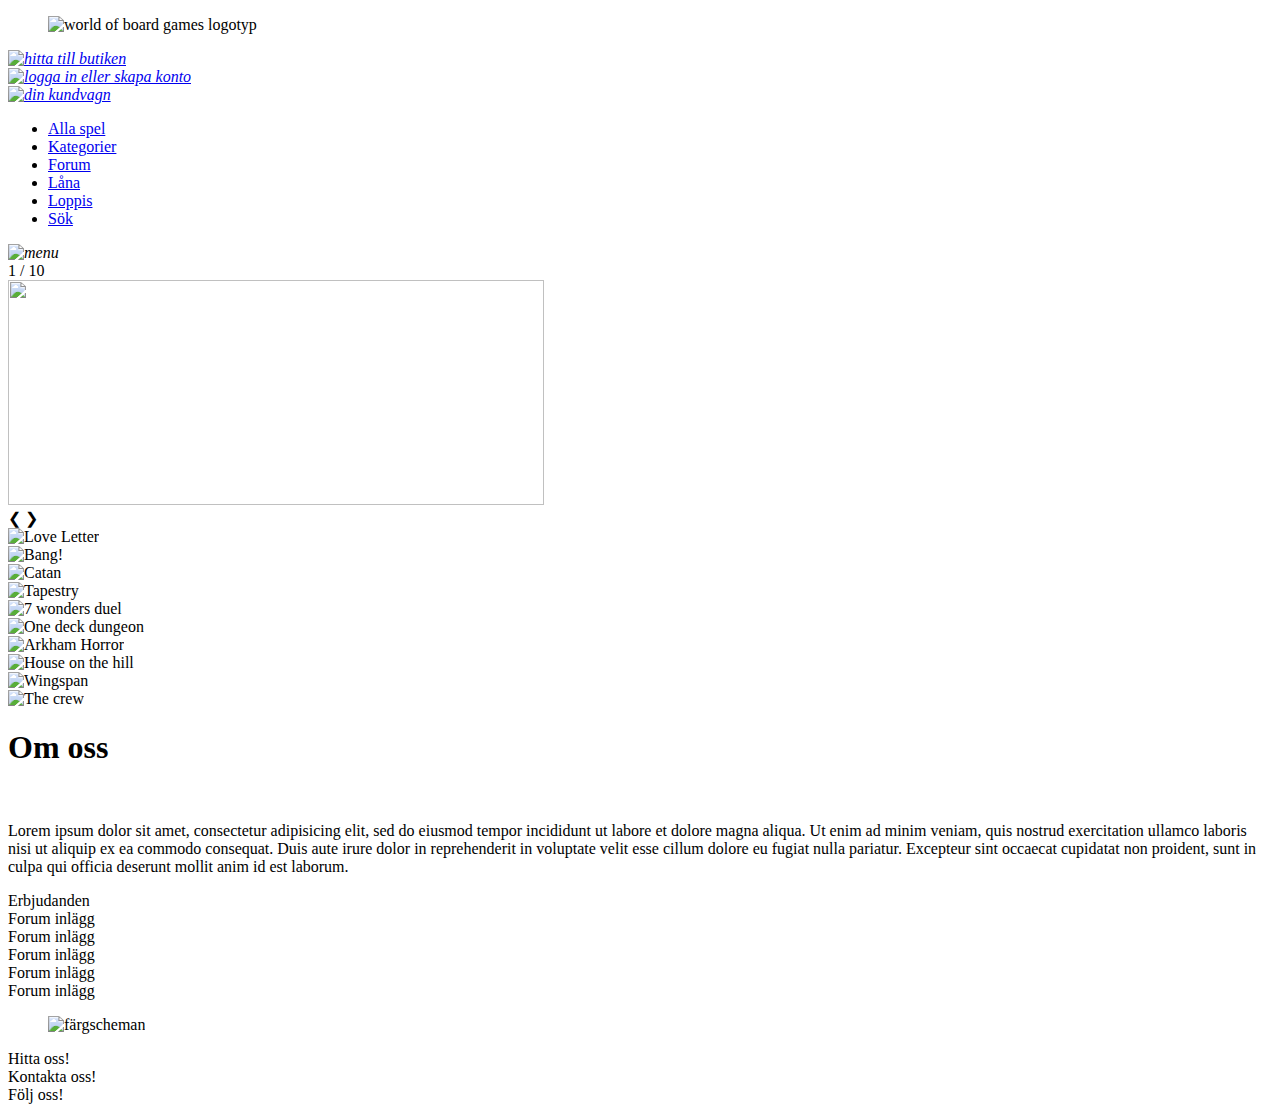
==== Index.html @ c76853a9 "att jag inte gjorde detta tidigare..." ====
<!DOCTYPE html>
<html>
    <head>
        <title>World of Board Games</title>
        <meta charset="UTF-8">
        <meta name="author" content="Tuva Falk">
        <meta name="viewport" content="width=device-width, initial-scale=1.0">
        <link rel="stylesheet" type="text/css" href="Global.css" />   
    </head>
    <body>

        <!--- CONTAINER -->
        <div class="container">

            <!-- HEADER -->
            <header class="header">
                <figure id="logo"><img src="src/logo.svg" alt="world of board games logotyp" style="max-width:90%;height:auto;"></figure>
                <div id="quick_link">
                    <div class="icon"><a href = "URL"><i id="map"><img src="src/map.svg" alt="hitta till butiken" style="width:32;height:auto;"></i></a></div>
                    <div class="icon"><a href = "URL"><i id="knight"><img src="src/logg-in.svg" alt="logga in eller skapa konto" style="width:32;height:auto;"></i></a></div>
                    <div class="icon"><a href = "URL"><i id="cart"><img src="src/cart.svg" alt="din kundvagn" style="width:32;height:auto;"></i></a></div>
                </div>    
            </header>

            <!-- NAVIGATION -->
            <nav class="menu">
                <ul>
                    <li><a href = "URL">Alla spel</a></li>
                    <li><a href = "Categories.html">Kategorier</a></li>
                    <li><a href = "URL">Forum</a></li>
                    <li><a href = "URL">Låna</a></li>
                    <li><a href = "URL">Loppis</a></li>
                    <li><a href = "URL">Sök</a></li>
                </ul>
                
                <div><i id="burger"><img src="src/menu.png" alt="menu" style="width:auto;height:auto;"></i></div>
            </nav>

            <!-- CONTENT -->
            <!-- TOPLIST -->
            <section class="toplist">
                <div class="top_games">
                    <div class="number_text">1 / 10</div>
                    <img src="src/loveletter.png" style="height:225px; width:536.25px">
                </div>
                <div class="top_games">
                    <div class="number_text">2 / 10</div>
                    <img src="src/bang.png" style="height:225px; width:536.25px">
                </div>
                <div class="top_games">
                    <div class="number_text">3 / 10</div>
                    <img src="src/catan.png" style="height:225px; width:536.25px">
                </div>
                <div class="top_games">
                    <div class="number_text">4 / 10</div>
                    <img src="src/tapestry.png" style="height:225px; width:536.25px">
                </div>
                <div class="top_games">
                  <div class="number_text">5 / 10</div>
                  <img src="src/7wondersduel.png" style="height:225px; width:536.25px">
                </div>
                <div class="top_games">
                    <div class="number_text">6 / 10</div>
                    <img src="src/onedeckdungeon.png" style="height:225px; width:536.25px">
                </div>
                <div class="top_games">
                    <div class="number_text">7 / 10</div>
                    <img src="src/arkhamhorror.png" style="height:225px; width:536.25px">
                </div>
                <div class="top_games">
                    <div class="number_text">8 / 10</div>
                    <img src="src/houseonthehill.png" style="height:225px; width:536.25px">
                </div>
                <div class="top_games">
                  <div class="number_text">9 / 10</div>
                  <img src="src/wingspan.png" style="height:225px; width:536.25px">
                </div>
                <div class="top_games">
                    <div class="number_text">10 / 10</div>
                    <img src="src/thecrew.png" style="height:225px; width:536.25px">
                </div>

                <a class="prev" onclick="plusSlides(-1)">&#10094;</a>
                <a class="next" onclick="plusSlides(1)">&#10095;</a>

                <!-- thumbnails -->
                <div class="row">
                    <div class="column">
                      <img class="demo cursor" src="src/thumbnail_loveletter.png" style="width:auto" onclick="currentSlide(1)" alt="Love Letter">
                    </div>
                    <div class="column">
                      <img class="demo cursor" src="src/thumbnail_bang.png" style="width:auto" onclick="currentSlide(2)" alt="Bang!">
                    </div>
                    <div class="column">
                      <img class="demo cursor" src="src/thumbnail_catan.png" style="width:auto" onclick="currentSlide(3)" alt="Catan">
                    </div>
                    <div class="column">
                      <img class="demo cursor" src="src/thumbnail_tapestry.png" style="width:auto" onclick="currentSlide(4)" alt="Tapestry">
                    </div>
                    <div class="column">
                      <img class="demo cursor" src="src/thumbnail_7wondersduel.png" style="width:auto" onclick="currentSlide(5)" alt="7 wonders duel">
                    </div>
                    <div class="column">
                      <img class="demo cursor" src="src/thumbnail_onedeckdungeon.png" style="width:auto" onclick="currentSlide(6)" alt="One deck dungeon">
                    </div>
                    <div class="column">
                      <img class="demo cursor" src="src/thumbnail_arkhamhorror.png" style="width:auto" onclick="currentSlide(7)" alt="Arkham Horror">
                    </div>
                    <div class="column">
                      <img class="demo cursor" src="src/thumbnail_houseonthehill.png" style="width:auto" onclick="currentSlide(8)" alt="House on the hill">
                    </div>
                    <div class="column">
                      <img class="demo cursor" src="src/thumbnail_wingspan.png" style="width:auto" onclick="currentSlide(9)" alt="Wingspan">
                    </div>
                    <div class="column">
                      <img class="demo cursor" src="src/thumbnail_thecrew.png" style="width:auto" onclick="currentSlide(10)" alt="The crew">
                    </div>
                </div>

                <script>
                    let slideIndex = 1;
                    showSlides(slideIndex);
                    
                    // Next/previous controlls
                    function plusSlides(n) {
                      showSlides(slideIndex += n);
                    }
                    
                    function currentSlide(n) {
                      showSlides(slideIndex = n);
                    }
                    
                    function showSlides(n) {
                      let i;
                      let slides = document.getElementsByClassName("top_games");
                      let dots = document.getElementsByClassName("demo");
                      let captionText = document.getElementById("caption");
                      if (n > slides.length) {slideIndex = 1}    
                      if (n < 1) {slideIndex = slides.length}
                      for (i = 0; i < slides.length; i++) {
                        slides[i].style.display = "none";  
                      }
                      for (i = 0; i < dots.length; i++) {
                        dots[i].className = dots[i].className.replace(" active", "");
                      }
                      slides[slideIndex-1].style.display = "block";  
                      dots[slideIndex-1].className += " active";
                      captionText.innerHTML = dots[slideIndex-1].alt;
                    }
                </script>

            </section>

            <section class="about">
                <h1>Om oss</h1> 
                <br>
                <p>Lorem ipsum dolor sit amet, consectetur adipisicing elit, sed do eiusmod tempor incididunt ut labore et dolore magna aliqua. Ut enim ad minim veniam, quis nostrud exercitation ullamco laboris nisi ut aliquip ex ea commodo consequat. Duis aute irure dolor in reprehenderit in voluptate velit esse cillum dolore eu fugiat nulla pariatur. Excepteur sint occaecat cupidatat non proident, sunt in culpa qui officia deserunt mollit anim id est laborum. </p>
            </section>

            <aside class="sale">Erbjudanden</aside>

            <section class="chat">Forum inlägg<br>Forum inlägg<br>Forum inlägg<br>Forum inlägg<br>Forum inlägg<br></section>

            <figure class="extra"><img src="src/color.png" alt="färgscheman" style="max-width:100%;height:auto;"></figure>

            <!-- FOOTER -->
            <footer class="footer">

                <div id="adress">Hitta oss!</div>
                <div id="contact">Kontakta oss!</div>
                <div class="links">Följ oss!</div>

            </footer>
            
        <!-- END CONTAINER -->
        </div>
    </body>
</html>
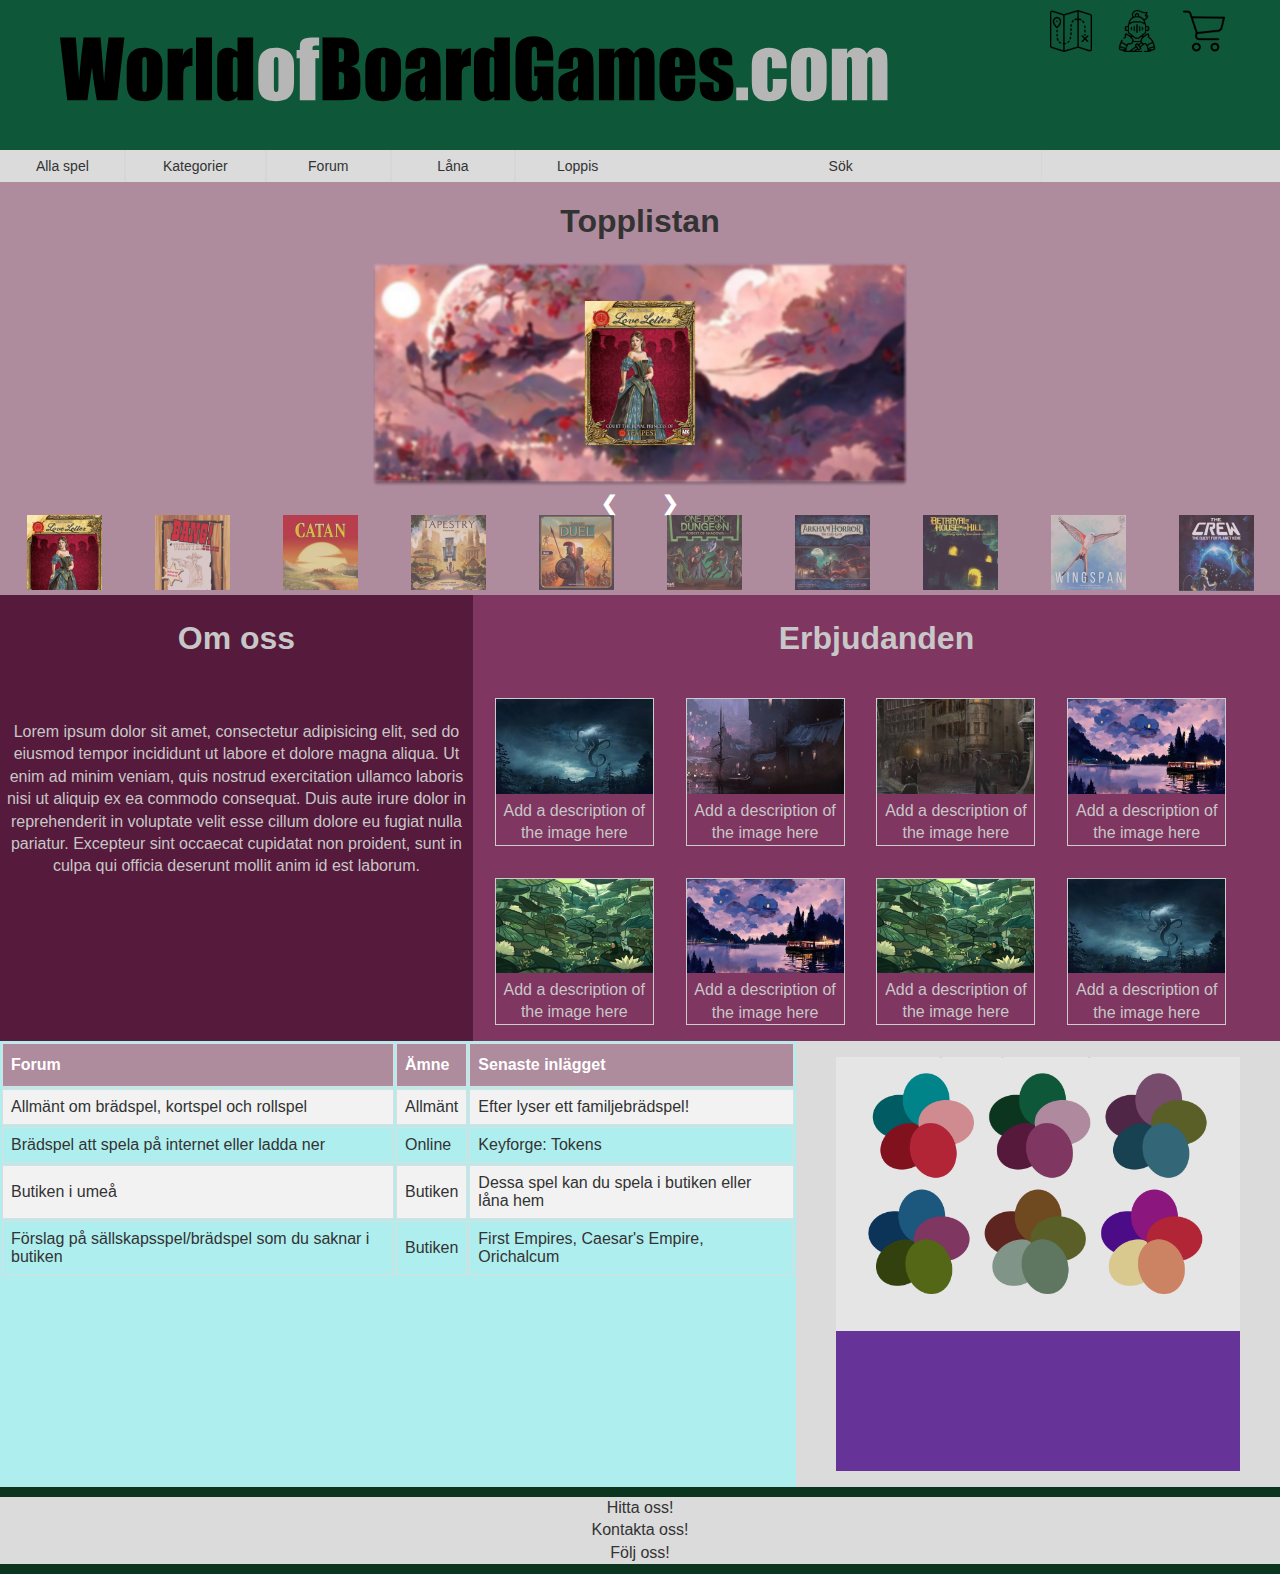
==== commit 5f732585: "updated" ====
--- a/Index.html
+++ b/Index.html
@@ -7,6 +7,7 @@
         <meta name="viewport" content="width=device-width, initial-scale=1.0">
         <link rel="stylesheet" type="text/css" href="Global.css" />   
     </head>
+   
     <body>
 
         <!--- CONTAINER -->
@@ -14,70 +15,74 @@
 
             <!-- HEADER -->
             <header class="header">
-                <figure id="logo"><img src="src/logo.svg" alt="world of board games logotyp" style="max-width:90%;height:auto;"></figure>
-                <div id="quick_link">
-                    <div class="icon"><a href = "URL"><i id="map"><img src="src/map.svg" alt="hitta till butiken" style="width:32;height:auto;"></i></a></div>
-                    <div class="icon"><a href = "URL"><i id="knight"><img src="src/logg-in.svg" alt="logga in eller skapa konto" style="width:32;height:auto;"></i></a></div>
-                    <div class="icon"><a href = "URL"><i id="cart"><img src="src/cart.svg" alt="din kundvagn" style="width:32;height:auto;"></i></a></div>
-                </div>    
+              <figure id="logo"><a href = "Index.html"></i><img src="src/logo.svg" alt="world of board games logotyp" style="max-width:90%;height:auto;"></a></figure>
+              <div id="quick_link">
+                  <div class="icon"><a href = "URL"><i id="map"><img src="src/map.svg" alt="hitta till butiken"></i></a></div>
+                  <div class="icon"><a href = "URL"><i id="knight"><img src="src/logg-in.svg" alt="logga in eller skapa konto"></i></a></div>
+                  <div class="icon"><a href = "URL"><i id="cart"><img src="src/cart.svg" alt="din kundvagn"></i></a></div>
+              </div>
             </header>
 
             <!-- NAVIGATION -->
             <nav class="menu">
                 <ul>
-                    <li><a href = "URL">Alla spel</a></li>
+                    <li><a href = "Procucts.html">Alla spel</a></li>
                     <li><a href = "Categories.html">Kategorier</a></li>
                     <li><a href = "URL">Forum</a></li>
                     <li><a href = "URL">Låna</a></li>
                     <li><a href = "URL">Loppis</a></li>
-                    <li><a href = "URL">Sök</a></li>
                 </ul>
-                
-                <div><i id="burger"><img src="src/menu.png" alt="menu" style="width:auto;height:auto;"></i></div>
+                <ul>
+                    <li id="search"><a href = "URL">Sök</a></li>
+                </ul>
+
+                <div><i id="burger"><img src="src/menu.png" alt="menu"></i></div>
             </nav>
 
             <!-- CONTENT -->
             <!-- TOPLIST -->
             <section class="toplist">
+              <h1>Topplistan</h1>
+
                 <div class="top_games">
                     <div class="number_text">1 / 10</div>
-                    <img src="src/loveletter.png" style="height:225px; width:536.25px">
+                    <img class="displayed_top_games" src="src/loveletter.png">
                 </div>
                 <div class="top_games">
                     <div class="number_text">2 / 10</div>
-                    <img src="src/bang.png" style="height:225px; width:536.25px">
+                    <img class="displayed_top_games" src="src/bang.png">
                 </div>
                 <div class="top_games">
                     <div class="number_text">3 / 10</div>
-                    <img src="src/catan.png" style="height:225px; width:536.25px">
+                    <img class="displayed_top_games" src="src/catan.png">
                 </div>
                 <div class="top_games">
                     <div class="number_text">4 / 10</div>
-                    <img src="src/tapestry.png" style="height:225px; width:536.25px">
+                    <img class="displayed_top_games" src="src/tapestry.png">
                 </div>
                 <div class="top_games">
                   <div class="number_text">5 / 10</div>
-                  <img src="src/7wondersduel.png" style="height:225px; width:536.25px">
+                  <img class="displayed_top_games" src="src/7wondersduel.png">
                 </div>
                 <div class="top_games">
                     <div class="number_text">6 / 10</div>
-                    <img src="src/onedeckdungeon.png" style="height:225px; width:536.25px">
+                    <img class="displayed_top_games" src="src/onedeckdungeon.png">
                 </div>
                 <div class="top_games">
                     <div class="number_text">7 / 10</div>
-                    <img src="src/arkhamhorror.png" style="height:225px; width:536.25px">
+                    <img class="displayed_top_games" src="src/arkhamhorror.png">
                 </div>
                 <div class="top_games">
                     <div class="number_text">8 / 10</div>
-                    <img src="src/houseonthehill.png" style="height:225px; width:536.25px">
+                    <img class="displayed_top_games" src="src/houseonthehill.png">
                 </div>
                 <div class="top_games">
                   <div class="number_text">9 / 10</div>
-                  <img src="src/wingspan.png" style="height:225px; width:536.25px">
+                  <img class="displayed_top_games" src="src/wingspan.png">
                 </div>
                 <div class="top_games">
                     <div class="number_text">10 / 10</div>
-                    <img src="src/thecrew.png" style="height:225px; width:536.25px">
+                    <img class="displayed_top_games" src="src/thecrew.png">
                 </div>
 
                 <a class="prev" onclick="plusSlides(-1)">&#10094;</a>
@@ -86,34 +91,34 @@
                 <!-- thumbnails -->
                 <div class="row">
                     <div class="column">
-                      <img class="demo cursor" src="src/thumbnail_loveletter.png" style="width:auto" onclick="currentSlide(1)" alt="Love Letter">
-                    </div>
-                    <div class="column">
-                      <img class="demo cursor" src="src/thumbnail_bang.png" style="width:auto" onclick="currentSlide(2)" alt="Bang!">
-                    </div>
-                    <div class="column">
-                      <img class="demo cursor" src="src/thumbnail_catan.png" style="width:auto" onclick="currentSlide(3)" alt="Catan">
-                    </div>
-                    <div class="column">
-                      <img class="demo cursor" src="src/thumbnail_tapestry.png" style="width:auto" onclick="currentSlide(4)" alt="Tapestry">
-                    </div>
-                    <div class="column">
-                      <img class="demo cursor" src="src/thumbnail_7wondersduel.png" style="width:auto" onclick="currentSlide(5)" alt="7 wonders duel">
-                    </div>
-                    <div class="column">
-                      <img class="demo cursor" src="src/thumbnail_onedeckdungeon.png" style="width:auto" onclick="currentSlide(6)" alt="One deck dungeon">
-                    </div>
-                    <div class="column">
-                      <img class="demo cursor" src="src/thumbnail_arkhamhorror.png" style="width:auto" onclick="currentSlide(7)" alt="Arkham Horror">
-                    </div>
-                    <div class="column">
-                      <img class="demo cursor" src="src/thumbnail_houseonthehill.png" style="width:auto" onclick="currentSlide(8)" alt="House on the hill">
-                    </div>
-                    <div class="column">
-                      <img class="demo cursor" src="src/thumbnail_wingspan.png" style="width:auto" onclick="currentSlide(9)" alt="Wingspan">
-                    </div>
-                    <div class="column">
-                      <img class="demo cursor" src="src/thumbnail_thecrew.png" style="width:auto" onclick="currentSlide(10)" alt="The crew">
+                      <img class="demo" src="src/thumbnail_loveletter.png" onclick="currentSlide(1)" alt="Love Letter">
+                    </div>
+                    <div class="column">
+                      <img class="demo" src="src/thumbnail_bang.png" onclick="currentSlide(2)" alt="Bang!">
+                    </div>
+                    <div class="column">
+                      <img class="demo" src="src/thumbnail_catan.png" onclick="currentSlide(3)" alt="Catan">
+                    </div>
+                    <div class="column">
+                      <img class="demo" src="src/thumbnail_tapestry.png" onclick="currentSlide(4)" alt="Tapestry">
+                    </div>
+                    <div class="column">
+                      <img class="demo" src="src/thumbnail_7wondersduel.png" onclick="currentSlide(5)" alt="7 wonders duel">
+                    </div>
+                    <div class="column">
+                      <img class="demo" src="src/thumbnail_onedeckdungeon.png" onclick="currentSlide(6)" alt="One deck dungeon">
+                    </div>
+                    <div class="column">
+                      <img class="demo" src="src/thumbnail_arkhamhorror.png" onclick="currentSlide(7)" alt="Arkham Horror">
+                    </div>
+                    <div class="column">
+                      <img class="demo" src="src/thumbnail_houseonthehill.png" onclick="currentSlide(8)" alt="House on the hill">
+                    </div>
+                    <div class="column">
+                      <img class="demo" src="src/thumbnail_wingspan.png" onclick="currentSlide(9)" alt="Wingspan">
+                    </div>
+                    <div class="column">
+                      <img class="demo" src="src/thumbnail_thecrew.png" onclick="currentSlide(10)" alt="The crew">
                     </div>
                 </div>
 
@@ -157,11 +162,97 @@
                 <p>Lorem ipsum dolor sit amet, consectetur adipisicing elit, sed do eiusmod tempor incididunt ut labore et dolore magna aliqua. Ut enim ad minim veniam, quis nostrud exercitation ullamco laboris nisi ut aliquip ex ea commodo consequat. Duis aute irure dolor in reprehenderit in voluptate velit esse cillum dolore eu fugiat nulla pariatur. Excepteur sint occaecat cupidatat non proident, sunt in culpa qui officia deserunt mollit anim id est laborum. </p>
             </section>
 
-            <aside class="sale">Erbjudanden</aside>
-
-            <section class="chat">Forum inlägg<br>Forum inlägg<br>Forum inlägg<br>Forum inlägg<br>Forum inlägg<br></section>
-
-            <figure class="extra"><img src="src/color.png" alt="färgscheman" style="max-width:100%;height:auto;"></figure>
+            <aside class="sale">
+              <h1>Erbjudanden</h1>
+              <div class="responsive">
+                <div class="gallery">
+                    <a target="_blank" href="src/kat4.png"><img src="src/kat1.png" alt="kategori"></a>
+                    <div class="desc">Add a description of the image here</div>
+                </div>
+              </div>
+    
+              <div class="responsive">
+                <div class="gallery">
+                    <a target="_blank" href="src/kat5.png"><img src="src/kat2.png" alt="kategori"></a>
+                    <div class="desc">Add a description of the image here</div>
+                </div>
+              </div>
+    
+              <div class="responsive">
+                <div class="gallery">
+                    <a target="_blank" href="src/kat1.png"><img src="src/kat3.png" alt="kategori"></a>
+                    <div class="desc">Add a description of the image here</div>
+                </div>
+              </div>
+    
+              <div class="responsive">
+                <div class="gallery">
+                    <a target="_blank" href="src/kat2.png"><img src="src/kat4.png" alt="kategori"></a>
+                    <div class="desc">Add a description of the image here</div>
+                </div>
+              </div>
+    
+              <div class="responsive">
+                <div class="gallery">
+                    <a target="_blank" href="src/kat3.png"><img src="src/kat5.png" alt="kategori"></a>
+                    <div class="desc">Add a description of the image here</div>
+                </div>
+              </div>
+    
+              <div class="responsive">
+                <div class="gallery">
+                    <a target="_blank" href="src/kat3.png"><img src="src/kat4.png" alt="kategori"></a>
+                    <div class="desc">Add a description of the image here</div>
+                </div>
+              </div>
+    
+              <div class="responsive">
+                <div class="gallery">
+                    <a target="_blank" href="src/kat4.png"><img src="src/kat5.png" alt="kategori"></a>
+                    <div class="desc">Add a description of the image here</div>
+                </div>
+              </div>
+    
+              <div class="responsive">
+                <div class="gallery">
+                    <a target="_blank" href="src/kat5.png"><img src="src/kat1.png" alt="kategori"></a>
+                    <div class="desc">Add a description of the image here</div>
+                </div>
+              </div>
+    
+              <div class="clearfix"></div>
+            </aside>
+
+            <section class="chat">
+              <table>
+                <tr>
+                  <th>Forum</th>
+                  <th>Ämne</th>
+                  <th>Senaste inlägget</th>
+                </tr>
+                <tr>
+                  <td>Allmänt om brädspel, kortspel och rollspel</td>
+                  <td>Allmänt</td>
+                  <td>Efter lyser ett familjebrädspel!</td>
+                </tr>
+                <tr>
+                  <td>Brädspel att spela på internet eller ladda ner</td>
+                  <td>Online</td>
+                  <td>Keyforge: Tokens</td>
+                </tr>
+                <tr>
+                  <td>Butiken i umeå</td>
+                  <td>Butiken</td>
+                  <td>Dessa spel kan du spela i butiken eller låna hem</td>
+                </tr>
+                <tr>
+                  <td>Förslag på sällskapsspel/brädspel som du saknar i butiken</td>
+                  <td>Butiken</td>
+                  <td>First Empires, Caesar's Empire, Orichalcum</td>
+                </tr>
+              </table>
+            </section>
+            <figure class="extra"><img src="src/color.png" alt="färgscheman"></figure>
 
             <!-- FOOTER -->
             <footer class="footer">
--- a/Global.css
+++ b/Global.css
@@ -0,0 +1,352 @@
+* { box-sizing: border-box; }
+html { font-family: Verdana, Geneva, Tahoma, sans-serif; color: #333; }
+body {
+    margin: 0;
+}
+/* The grid container */
+.container{
+    display: grid;
+    grid-template-columns: 75px 75px 2fr 2fr 4fr 3fr 1fr 1fr 1fr;
+    grid-template-rows: 75px 75px auto auto auto 75px auto 1fr 1fr auto auto;
+    background:#dbdbdb; 
+}
+
+/* MOBILE RESPONSIVITY */
+@media screen and (max-width: 350px) {
+    .header, .menu, .about, .sale, .chat, .extra {
+      grid-column: 1 / 10; /* The width is 100%, when the viewport is 600px or smaller */
+      grid-row: auto;
+    }
+    .toplist {
+        grid-column: 1 / 10;
+        grid-row: 4 / 7;
+    }
+    .column {
+        display: none;
+    }
+    .menu ul {
+        display: none;
+    }
+    .icon {
+        grid-column: 1 / 10;
+        grid-row: auto;
+        display: table;
+        position: right;
+        width:32;
+        height:auto;
+    }
+    .responsive {
+        width: 100%;
+    }
+    .display {
+        grid-column: auto;
+    }
+}
+
+/* TABLET RESPONSIVITY */
+@media screen and (max-width: 905px) {
+    .sale, .extra {
+      grid-column: 1 / 10; /* The width is 100%, when the viewport is 800px or smaller */
+    }
+    .sale {
+        grid-row: 7 / 8;
+    }
+    .extra {
+        grid-row: 10 / 11;
+    }
+    .toplist {
+        grid-column: 3 / 10;
+        grid-row: 3 / 7;
+    }
+    .about {
+        grid-column: 1 / 10;
+        grid-row: auto;
+    }
+    .chat {
+        grid-column: 1 / 10;
+        grid-row: auto;
+    }
+    .column {
+        display: none;
+    }
+    .menu {
+        grid-column: 1 / 3;
+        grid-row: 3 / 7;
+        margin: 0;
+        padding: 0;
+    }
+    .menu ul {
+        display: none;
+    }
+    .icon {
+        display: none;
+    }
+    .responsive {
+        width: 49.99999%;
+        margin: 6px 0;
+    }
+    .display {
+        grid-column: 8 / 11;
+    }
+    .menu_categories {
+        display: none;
+    }
+    #burger {
+        grid-column: 1 / 2;
+        display: block;
+        width: 30px;
+        height: 30px;
+    }
+}
+
+/* MUTUAL ACROSS ALL PAGES*/
+/* HEADER */
+    header {
+        background-color: #0E5839;
+        display: flex;
+        grid-column: 1 / 10;
+        grid-row: 1 / 3;
+        color: #333;
+    }
+    #logo { 
+        padding: 20px; 
+        width: 75%; 
+        float: left;
+    }
+    #quick_link { padding: 0px; float: right;}
+    .icon { display: inline-flex; padding: 10px; }
+    .icon:hover { background-color: rgba(126, 126, 126, 0.3); }
+  
+/* MENU */
+    .menu, .menu_categories {
+        grid-column: 1 / 10;
+        grid-row: 3 / 4;
+        display: flex;
+        align-items: center;
+        width: 100%;
+        background-color: moccasin;
+    }
+    #burger { display: none; }
+    .menu ul, .menu_categories ul {
+        list-style-type: none;
+        margin: 0;
+        padding: 0;
+        overflow: hidden;
+        background-color: #dbdbdb;
+        display: table-row;
+        width: 100%;
+    }
+    .menu ul li, .menu_categories ul li {
+        display: inline-block;
+        padding: 8px;
+        color: #333;
+        box-shadow: 0 0px 1px rgba(0,0,0,0.12);
+        display: table-cell;
+        width:10%
+    }
+    .menu ul li a, .menu_categories ul li a {
+        display: block;
+        color: #333;
+        text-align: center;
+        text-decoration: none;
+        font-size: 14px;
+    }
+    .menu ul :hover, .menu_categories ul :hover { background-color: #c7c7c7; }
+    .active { background-color: #c7c7c7; }
+    #search { margin-right: auto; }
+
+/* FOOTER */
+    .footer {
+        grid-column: 1 / 10;
+        grid-row: 11 / 12;
+        border-top: 10px solid #0C351F; border-bottom: 10px solid #0C351F;
+        background: #dbdbdb;
+        text-align: center;
+        font-size: 1em;
+        color: #333;
+        line-height: 1.4;
+    }
+/* COMMON FEATURES */
+
+/* GALLERY DISPLAY */
+/* fit 4 blocks accross page */
+.gallery {
+    float: left;
+    width: 20%;
+    margin: 2%;
+    border: 1px solid #ccc;
+}
+.gallery:hover { border: 1px solid #777; }  
+.gallery img {
+    width: 100%;
+    height: auto;
+}
+.desc { text-align: center; }
+.responsive {
+    padding: 0 6px;
+    float: center;
+    width: 100%;
+}
+/* span across entire parent div */
+.display, .product_display {
+    clear: both;
+    grid-column: 1 / 10;
+    float: center;
+}  
+.clearfix:after {
+    content: "";
+    display: table;
+    clear: both;
+}
+
+/* INDEX */
+
+/* TOPLIST CARROUSELL */
+.toplist {
+    grid-column: 1 / 10;
+    grid-row: 4 / 7;
+    background-color: #AF8B9E;
+    text-align: center;
+}
+/* Hide the images by default */
+.top_games { display: none; } 
+.displayed_top_games {
+    height:225px; 
+    width:536.25px;
+}
+/* Next & previous buttons */
+.prev, .next {
+    cursor: pointer;
+    padding: 20px;
+    color: white;
+    font-weight: bold;
+    font-size: 20px;
+    border-radius: 0 3px 3px 0;
+    user-select: none;
+    -webkit-user-select: none;
+}
+.next {
+    border-radius: 3px 0 0 3px;
+}
+.prev:hover, .next:hover {
+    background-color: rgba(0, 0, 0, 0.6);
+} 
+.number_text {
+    display: none;
+    color: #f2f2f2;
+    font-size: 12px;
+    padding: 8px 12px;
+}
+/* Fading animation */
+.fade {
+    animation-name: fade;
+    animation-duration: 1.5s;
+}
+.row:after {
+    grid-row: 6 / 7;
+    grid-column: inherit;
+    content: "";
+    display: table;
+    clear: both;
+} 
+/* ten columns side by side */
+.column {
+    float: left;
+    width: 10%;
+}
+/* Add a transparency effect for thumnbail images */
+.demo {
+    opacity: 0.6;
+    width:auto;
+}
+.active, .demo:hover { opacity: 1; }
+@keyframes fade {
+    from {opacity: .4}
+    to {opacity: 1}
+}
+
+/* ABOUT SECTION */
+.about {
+    grid-column: 1 / 5;
+    grid-row: 7 / 9;
+    background: #561A3C;
+    text-align: center;
+    font-size: 1em;
+    color: #c7c7c7;
+    line-height: 1.4;
+}
+
+/* SALE OR SELECTED PRODUCTS */
+.sale {
+    grid-column: 5 / 10;
+    grid-row: 7 / 9;
+    background-color: #7F3661;
+    text-align: center;
+    font-size: 1em;
+    color: #c7c7c7;
+    line-height: 1.4;
+}
+
+/* RECENT CHATS */
+.chat {
+    background-color: paleturquoise;
+    grid-column: 1 / 6;
+    grid-row: 9 / 11;
+}
+.chat td, .chat th {
+    border: 1px solid #ddd;
+    padding: 8px;
+}
+.chat tr:nth-child(even) { background-color: #f2f2f2; }
+.chat tr:hover {background-color: #ddd;}
+.chat th {
+  padding-top: 12px;
+  padding-bottom: 12px;
+  text-align: left;
+  background-color: #AF8B9E;
+  color: white;
+}
+/* IMAGE OR VIDEO */
+.extra {
+    grid-column: 6 / 10;
+    grid-row: 9 / 11;
+    text-align: center;
+    font-size: 1em;
+    color: #333;
+    line-height: 1.4;
+    background-color: rebeccapurple;
+}
+.extra img {
+    max-width:100%;
+    height:auto;
+}
+
+/* PRODUCTS */
+.category_info {
+    background-color: paleturquoise;
+    grid-column: 1 / 6;
+    grid-row: 4 / 7;
+}
+h2, .category_info p {
+    float: left;
+    color: #333;
+    font-size: 2em;
+    padding: 5px;
+    margin: 5px;
+}
+.category_info p {
+    font-size: 1em;
+}
+.aside_products {
+    grid-column: 6 / 10;
+    grid-row: 4 / 7;
+    text-align: center;
+    font-size: 1em;
+    color: #333;
+    line-height: 1.4;
+    background-color: rebeccapurple;
+}
+.aside_products img {
+    max-width:100%;
+    height:auto;
+}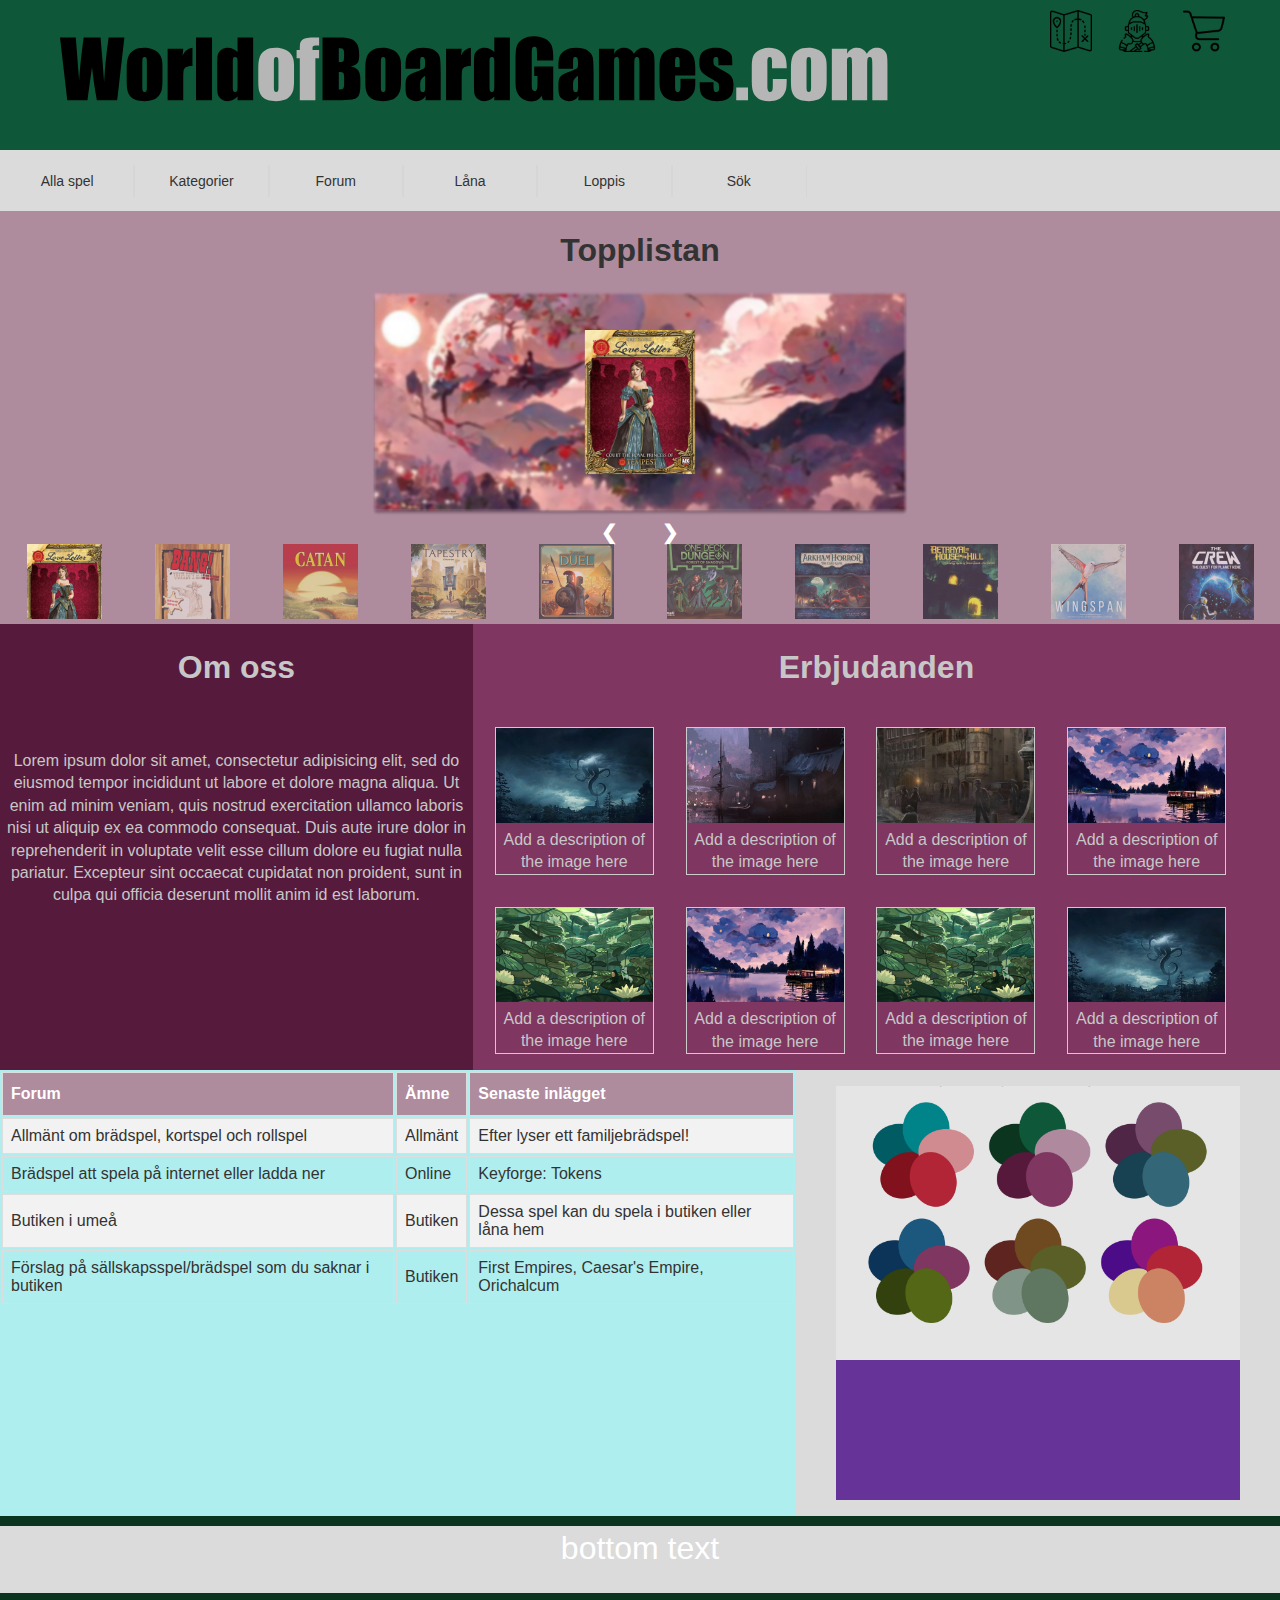
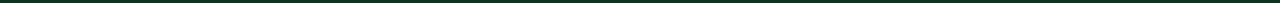
==== commit 1b10841c: "Menu fixed" ====
--- a/Index.html
+++ b/Index.html
@@ -26,17 +26,27 @@
             <!-- NAVIGATION -->
             <nav class="menu">
                 <ul>
-                    <li><a href = "Procucts.html">Alla spel</a></li>
-                    <li><a href = "Categories.html">Kategorier</a></li>
-                    <li><a href = "URL">Forum</a></li>
-                    <li><a href = "URL">Låna</a></li>
-                    <li><a href = "URL">Loppis</a></li>
+                  <li><a href = "Products.html">Alla spel</a></li>
+                  <li><a href = "Categories.html">Kategorier</a></li>
+                  <li><a href = "URL">Forum</a></li>
+                  <li><a href = "URL">Låna</a></li>
+                  <li><a href = "URL">Loppis</a></li>
+                  <li id="search"><a href = "URL">Sök</a></li>
                 </ul>
-                <ul>
-                    <li id="search"><a href = "URL">Sök</a></li>
-                </ul>
-
-                <div><i id="burger"><img src="src/menu.png" alt="menu"></i></div>
+            </nav>
+
+            <nav class="menu_responsive">
+              <ul>
+                <li><a href = "URL">Sök</a></li>
+                <li><a href = "Products.html">Alla spel</a></li>
+                <li><a href = "Categories.html">Kategorier</a></li>
+                <li><a href = "URL">Forum</a></li>
+                <li><a href = "URL">Låna</a></li>
+                <li><a href = "URL">Loppis</a></li>
+                <li><a href = "URL"><i id="map"><img src="src/map.svg" alt="hitta till butiken"></i></a></li>
+                <li><a href = "URL"><i id="knight"><img src="src/logg-in.svg" alt="logga in eller skapa konto"></i></a></li>
+                <li><a href = "URL"><i id="cart"><img src="src/cart.svg" alt="din kundvagn"></i></a></li>
+              </ul>
             </nav>
 
             <!-- CONTENT -->
@@ -256,12 +266,10 @@
 
             <!-- FOOTER -->
             <footer class="footer">
-
-                <div id="adress">Hitta oss!</div>
-                <div id="contact">Kontakta oss!</div>
-                <div class="links">Följ oss!</div>
-
+              <div class="footer_info">bottom text</div>
+              <br>
             </footer>
+  
             
         <!-- END CONTAINER -->
         </div>
--- a/Global.css
+++ b/Global.css
@@ -11,94 +11,6 @@
     background:#dbdbdb; 
 }
 
-/* MOBILE RESPONSIVITY */
-@media screen and (max-width: 350px) {
-    .header, .menu, .about, .sale, .chat, .extra {
-      grid-column: 1 / 10; /* The width is 100%, when the viewport is 600px or smaller */
-      grid-row: auto;
-    }
-    .toplist {
-        grid-column: 1 / 10;
-        grid-row: 4 / 7;
-    }
-    .column {
-        display: none;
-    }
-    .menu ul {
-        display: none;
-    }
-    .icon {
-        grid-column: 1 / 10;
-        grid-row: auto;
-        display: table;
-        position: right;
-        width:32;
-        height:auto;
-    }
-    .responsive {
-        width: 100%;
-    }
-    .display {
-        grid-column: auto;
-    }
-}
-
-/* TABLET RESPONSIVITY */
-@media screen and (max-width: 905px) {
-    .sale, .extra {
-      grid-column: 1 / 10; /* The width is 100%, when the viewport is 800px or smaller */
-    }
-    .sale {
-        grid-row: 7 / 8;
-    }
-    .extra {
-        grid-row: 10 / 11;
-    }
-    .toplist {
-        grid-column: 3 / 10;
-        grid-row: 3 / 7;
-    }
-    .about {
-        grid-column: 1 / 10;
-        grid-row: auto;
-    }
-    .chat {
-        grid-column: 1 / 10;
-        grid-row: auto;
-    }
-    .column {
-        display: none;
-    }
-    .menu {
-        grid-column: 1 / 3;
-        grid-row: 3 / 7;
-        margin: 0;
-        padding: 0;
-    }
-    .menu ul {
-        display: none;
-    }
-    .icon {
-        display: none;
-    }
-    .responsive {
-        width: 49.99999%;
-        margin: 6px 0;
-    }
-    .display {
-        grid-column: 8 / 11;
-    }
-    .menu_categories {
-        display: none;
-    }
-    #burger {
-        grid-column: 1 / 2;
-        display: block;
-        width: 30px;
-        height: 30px;
-    }
-}
-
 /* MUTUAL ACROSS ALL PAGES*/
 /* HEADER */
     header {
@@ -118,16 +30,16 @@
     .icon:hover { background-color: rgba(126, 126, 126, 0.3); }
   
 /* MENU */
-    .menu, .menu_categories {
+    .menu, .menu_responsive {
         grid-column: 1 / 10;
         grid-row: 3 / 4;
         display: flex;
         align-items: center;
         width: 100%;
-        background-color: moccasin;
-    }
-    #burger { display: none; }
-    .menu ul, .menu_categories ul {
+        margin: 0;
+        padding: 0;
+    }
+    .menu ul, .menu_responsive ul {
         list-style-type: none;
         margin: 0;
         padding: 0;
@@ -136,7 +48,7 @@
         display: table-row;
         width: 100%;
     }
-    .menu ul li, .menu_categories ul li {
+    .menu ul li, .menu_responsive ul li {
         display: inline-block;
         padding: 8px;
         color: #333;
@@ -144,14 +56,15 @@
         display: table-cell;
         width:10%
     }
-    .menu ul li a, .menu_categories ul li a {
+    .menu ul li a, .menu_responsive ul li a {
         display: block;
         color: #333;
         text-align: center;
         text-decoration: none;
         font-size: 14px;
     }
-    .menu ul :hover, .menu_categories ul :hover { background-color: #c7c7c7; }
+    .menu ul :hover, .menu_responsive ul :hover { background-color: #c7c7c7; }
+    .menu_responsive { visibility: hidden; }
     .active { background-color: #c7c7c7; }
     #search { margin-right: auto; }
 
@@ -166,187 +79,272 @@
         color: #333;
         line-height: 1.4;
     }
+    .footer_info { 
+        font-family: Impact, Haettenschweiler, 'Arial Narrow Bold', sans-serif;
+        font-size: 2em;
+        color: #fff;
+    }
 /* COMMON FEATURES */
 
 /* GALLERY DISPLAY */
 /* fit 4 blocks accross page */
-.gallery {
-    float: left;
-    width: 20%;
-    margin: 2%;
-    border: 1px solid #ccc;
-}
-.gallery:hover { border: 1px solid #777; }  
-.gallery img {
-    width: 100%;
-    height: auto;
-}
-.desc { text-align: center; }
-.responsive {
-    padding: 0 6px;
-    float: center;
-    width: 100%;
-}
-/* span across entire parent div */
-.display, .product_display {
-    clear: both;
-    grid-column: 1 / 10;
-    float: center;
-}  
-.clearfix:after {
-    content: "";
-    display: table;
-    clear: both;
-}
+    .gallery {
+        float: left;
+        width: 20%;
+        margin: 2%;
+        border: 1px solid #ccc;
+    }
+    .gallery:hover { border: 1px solid #777; }  
+    .gallery img {
+        width: 100%;
+        height: auto;
+    }
+    .desc { text-align: center; }
+    .responsive {
+        padding: 0 6px;
+        float: center;
+        width: 100%;
+    }
+    /* span across entire parent div */
+    .display, .product_display, .first_display {
+        clear: both;
+        grid-column: 1 / 10;
+        float: center;
+    }  
+    .clearfix:after {
+        content: "";
+        display: table;
+        clear: both;
+    }
 
 /* INDEX */
 
 /* TOPLIST CARROUSELL */
-.toplist {
-    grid-column: 1 / 10;
-    grid-row: 4 / 7;
+    .toplist {
+        grid-column: 1 / 10;
+        grid-row: 4 / 7;
+        background-color: #AF8B9E;
+        text-align: center;
+    }
+    /* Hide the images by default */
+    .top_games { display: none; } 
+    .displayed_top_games {
+        height:225px; 
+        width:536.25px;
+    }
+    /* Next & previous buttons */
+    .prev, .next {
+        cursor: pointer;
+        padding: 20px;
+        color: white;
+        font-weight: bold;
+        font-size: 20px;
+        border-radius: 0 3px 3px 0;
+        user-select: none;
+        -webkit-user-select: none;
+    }
+    .next {
+        border-radius: 3px 0 0 3px;
+    }
+    .prev:hover, .next:hover {
+        background-color: rgba(0, 0, 0, 0.6);
+    } 
+    .number_text {
+        display: none;
+        color: #f2f2f2;
+        font-size: 12px;
+        padding: 8px 12px;
+    }
+    /* Fading animation */
+    .fade {
+        animation-name: fade;
+        animation-duration: 1.5s;
+    }
+    .row:after {
+        grid-row: 6 / 7;
+        grid-column: inherit;
+        content: "";
+        display: table;
+        clear: both;
+    } 
+    /* ten columns side by side */
+    .column {
+        float: left;
+        width: 10%;
+    }
+    /* Add a transparency effect for thumnbail images */
+    .demo {
+        opacity: 0.6;
+        width:auto;
+    }
+    .active, .demo:hover { opacity: 1; }
+    @keyframes fade {
+        from {opacity: .4}
+        to {opacity: 1}
+    }
+
+/* ABOUT SECTION */
+    .about {
+        grid-column: 1 / 5;
+        grid-row: 7 / 9;
+        background: #561A3C;
+        text-align: center;
+        font-size: 1em;
+        color: #c7c7c7;
+        line-height: 1.4;
+    }
+
+/* SALE OR SELECTED PRODUCTS */
+    .sale {
+        grid-column: 5 / 10;
+        grid-row: 7 / 9;
+        background-color: #7F3661;
+        text-align: center;
+        font-size: 1em;
+        color: #c7c7c7;
+        line-height: 1.4;
+    }
+
+/* RECENT CHATS */
+    .chat {
+        background-color: paleturquoise;
+        grid-column: 1 / 6;
+        grid-row: 9 / 11;
+    }
+    .chat td, .chat th {
+        border: 1px solid #ddd;
+        padding: 8px;
+    }
+    .chat tr:nth-child(even) { background-color: #f2f2f2; }
+    .chat tr:hover {background-color: #ddd;}
+    .chat th {
+    padding-top: 12px;
+    padding-bottom: 12px;
+    text-align: left;
     background-color: #AF8B9E;
-    text-align: center;
-}
-/* Hide the images by default */
-.top_games { display: none; } 
-.displayed_top_games {
-    height:225px; 
-    width:536.25px;
-}
-/* Next & previous buttons */
-.prev, .next {
-    cursor: pointer;
-    padding: 20px;
     color: white;
-    font-weight: bold;
-    font-size: 20px;
-    border-radius: 0 3px 3px 0;
-    user-select: none;
-    -webkit-user-select: none;
-}
-.next {
-    border-radius: 3px 0 0 3px;
-}
-.prev:hover, .next:hover {
-    background-color: rgba(0, 0, 0, 0.6);
-} 
-.number_text {
-    display: none;
-    color: #f2f2f2;
-    font-size: 12px;
-    padding: 8px 12px;
-}
-/* Fading animation */
-.fade {
-    animation-name: fade;
-    animation-duration: 1.5s;
-}
-.row:after {
-    grid-row: 6 / 7;
-    grid-column: inherit;
-    content: "";
-    display: table;
-    clear: both;
-} 
-/* ten columns side by side */
-.column {
-    float: left;
-    width: 10%;
-}
-/* Add a transparency effect for thumnbail images */
-.demo {
-    opacity: 0.6;
-    width:auto;
-}
-.active, .demo:hover { opacity: 1; }
-@keyframes fade {
-    from {opacity: .4}
-    to {opacity: 1}
-}
-
-/* ABOUT SECTION */
-.about {
-    grid-column: 1 / 5;
-    grid-row: 7 / 9;
-    background: #561A3C;
-    text-align: center;
-    font-size: 1em;
-    color: #c7c7c7;
-    line-height: 1.4;
-}
-
-/* SALE OR SELECTED PRODUCTS */
-.sale {
-    grid-column: 5 / 10;
-    grid-row: 7 / 9;
-    background-color: #7F3661;
-    text-align: center;
-    font-size: 1em;
-    color: #c7c7c7;
-    line-height: 1.4;
-}
-
-/* RECENT CHATS */
-.chat {
-    background-color: paleturquoise;
-    grid-column: 1 / 6;
-    grid-row: 9 / 11;
-}
-.chat td, .chat th {
-    border: 1px solid #ddd;
-    padding: 8px;
-}
-.chat tr:nth-child(even) { background-color: #f2f2f2; }
-.chat tr:hover {background-color: #ddd;}
-.chat th {
-  padding-top: 12px;
-  padding-bottom: 12px;
-  text-align: left;
-  background-color: #AF8B9E;
-  color: white;
-}
+    }
 /* IMAGE OR VIDEO */
-.extra {
-    grid-column: 6 / 10;
-    grid-row: 9 / 11;
-    text-align: center;
-    font-size: 1em;
-    color: #333;
-    line-height: 1.4;
-    background-color: rebeccapurple;
-}
-.extra img {
-    max-width:100%;
-    height:auto;
-}
+    .extra {
+        grid-column: 6 / 10;
+        grid-row: 9 / 11;
+        text-align: center;
+        font-size: 1em;
+        color: #333;
+        line-height: 1.4;
+        background-color: rebeccapurple;
+    }
+    .extra img {
+        max-width:100%;
+        height:auto;
+    }
 
 /* PRODUCTS */
-.category_info {
-    background-color: paleturquoise;
-    grid-column: 1 / 6;
-    grid-row: 4 / 7;
-}
-h2, .category_info p {
-    float: left;
-    color: #333;
-    font-size: 2em;
-    padding: 5px;
-    margin: 5px;
-}
-.category_info p {
-    font-size: 1em;
-}
-.aside_products {
-    grid-column: 6 / 10;
-    grid-row: 4 / 7;
-    text-align: center;
-    font-size: 1em;
-    color: #333;
-    line-height: 1.4;
-    background-color: rebeccapurple;
-}
-.aside_products img {
-    max-width:100%;
-    height:auto;
-}+    .category_info {
+        background-color: paleturquoise;
+        grid-column: 1 / 6;
+        grid-row: 4 / 7;
+    }
+    h2, .category_info p {
+        float: left;
+        color: #333;
+        font-size: 2em;
+        padding: 5px;
+        margin: 5px;
+    }
+    .category_info p { font-size: 1em; }
+    .aside_products {
+        grid-column: 6 / 10;
+        grid-row: 4 / 7;
+        text-align: center;
+        font-size: 1em;
+        color: #333;
+        line-height: 1.4;
+        background-color: rebeccapurple;
+    }
+    .aside_products img {
+        max-width:100%;
+        height:auto;
+    }
+
+/* TABLET RESPONSIVITY */
+    @media screen and (max-width: 800px) {
+        .container{
+            display: grid;
+            grid-template-columns: 75px 75px 2fr 2fr 4fr 3fr 1fr 1fr 1fr;
+            grid-template-rows: 75px 75px 75px 75px auto 75px auto 1fr 1fr auto auto;
+            background:#dbdbdb; 
+        }
+
+        #logo { width: 100%; }
+        .icon { display: none; }
+        .menu { display: none; }
+        .menu_responsive {
+            visibility: visible;
+            grid-column: 1 / 3;
+            grid-row: 3 / 7;
+            margin: 0;
+            padding: 0;
+        }
+        .menu_responsive ul li {
+            background-color: #dbdbdb;
+            display: block;
+            padding: 12px;
+            width: 100%;
+            text-decoration: none;
+        }
+        .menu_responsive ul li a { text-align: left; }
+        #search { display: none; }
+        .gallery { width: 20%; }
+        .responsive { width: 49.99999%; margin: 6px 0; }
+        .first_display { grid-column: 3 / 10; }
+        .toplist {
+            grid-column: 3 / 10;
+            grid-row: 3 / 7;
+        }
+        .column { display: none; }
+        .about {
+            grid-column: 1 / 10;
+            grid-row: auto;
+        }
+        .sale, .extra { grid-column: 1 / 10; }  /* The width is 100%, when the viewport is 905px or smaller */
+        .sale { grid-row: 7 / 8; }
+        .extra { grid-row: 10 / 11; }
+        .chat {
+            grid-column: 1 / 10;
+            grid-row: auto;
+        }
+        .category_info { grid-row: 3 / 7; grid-column: 3 / 10; }
+        .aside_products { display: none;}
+    }
+/* MOBILE RESPONSIVITY */
+    @media screen and (max-width: 350px) {
+        .header, .menu, .about, .sale, .chat, .extra {
+        grid-column: 1 / 10; /* The width is 100%, when the viewport is 600px or smaller */
+        grid-row: auto;
+        }
+        .toplist {
+            grid-column: 1 / 10;
+            grid-row: 4 / 7;
+        }
+        .column {
+            display: none;
+        }
+        .menu ul {
+            display: none;
+        }
+        .icon {
+            grid-column: 1 / 10;
+            grid-row: auto;
+            display: table;
+            position: right;
+            width:32;
+            height:auto;
+        }
+        .responsive {
+            width: 100%;
+        }
+        .display {
+            grid-column: auto;
+        }
+    }
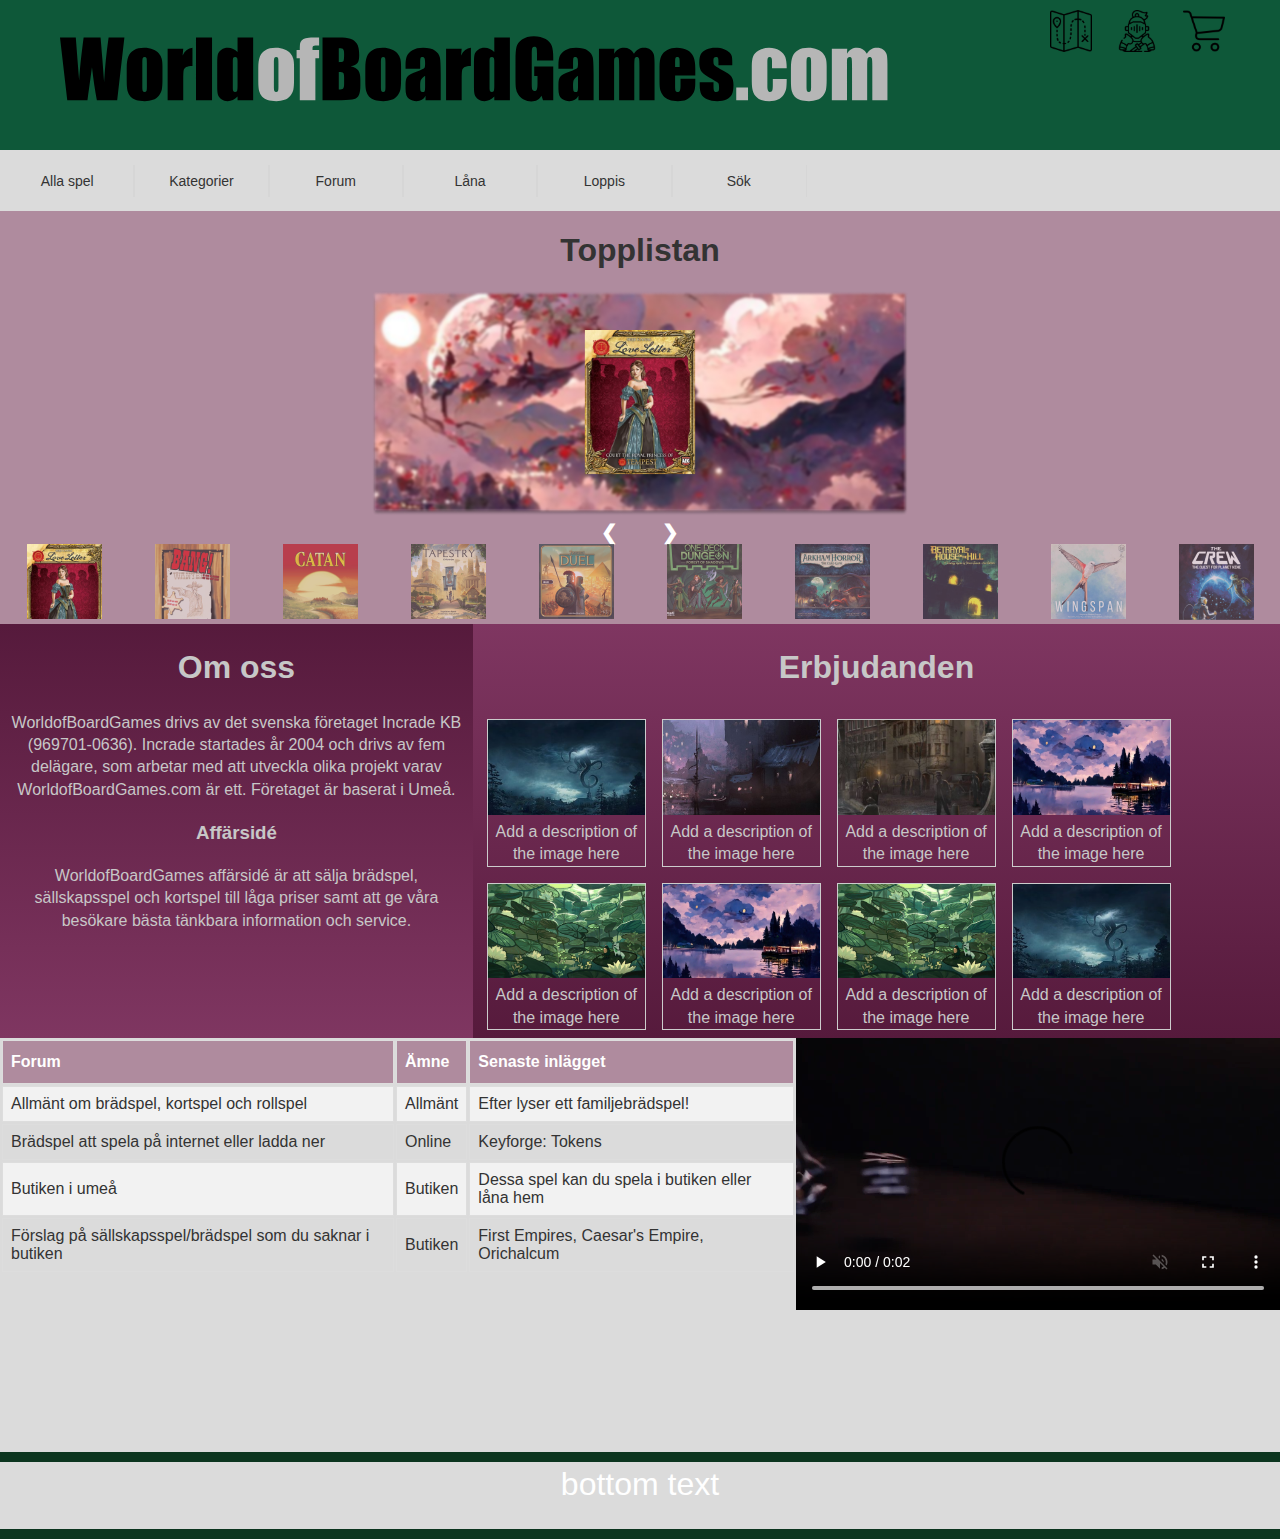
==== commit b6aa4dc8: "almost done" ====
--- a/Index.html
+++ b/Index.html
@@ -18,7 +18,7 @@
               <figure id="logo"><a href = "Index.html"></i><img src="src/logo.svg" alt="world of board games logotyp" style="max-width:90%;height:auto;"></a></figure>
               <div id="quick_link">
                   <div class="icon"><a href = "URL"><i id="map"><img src="src/map.svg" alt="hitta till butiken"></i></a></div>
-                  <div class="icon"><a href = "URL"><i id="knight"><img src="src/logg-in.svg" alt="logga in eller skapa konto"></i></a></div>
+                  <div class="icon"><a href = "Login.html"><i id="knight"><img src="src/logg-in.svg" alt="logga in eller skapa konto"></i></a></div>
                   <div class="icon"><a href = "URL"><i id="cart"><img src="src/cart.svg" alt="din kundvagn"></i></a></div>
               </div>
             </header>
@@ -28,7 +28,7 @@
                 <ul>
                   <li><a href = "Products.html">Alla spel</a></li>
                   <li><a href = "Categories.html">Kategorier</a></li>
-                  <li><a href = "URL">Forum</a></li>
+                  <li><a href = "Forum.html">Forum</a></li>
                   <li><a href = "URL">Låna</a></li>
                   <li><a href = "URL">Loppis</a></li>
                   <li id="search"><a href = "URL">Sök</a></li>
@@ -40,11 +40,11 @@
                 <li><a href = "URL">Sök</a></li>
                 <li><a href = "Products.html">Alla spel</a></li>
                 <li><a href = "Categories.html">Kategorier</a></li>
-                <li><a href = "URL">Forum</a></li>
+                <li><a href = "Forum.html">Forum</a></li>
                 <li><a href = "URL">Låna</a></li>
                 <li><a href = "URL">Loppis</a></li>
                 <li><a href = "URL"><i id="map"><img src="src/map.svg" alt="hitta till butiken"></i></a></li>
-                <li><a href = "URL"><i id="knight"><img src="src/logg-in.svg" alt="logga in eller skapa konto"></i></a></li>
+                <li><a href = "Login.html"><i id="knight"><img src="src/logg-in.svg" alt="logga in eller skapa konto"></i></a></li>
                 <li><a href = "URL"><i id="cart"><img src="src/cart.svg" alt="din kundvagn"></i></a></li>
               </ul>
             </nav>
@@ -168,8 +168,13 @@
 
             <section class="about">
                 <h1>Om oss</h1> 
-                <br>
-                <p>Lorem ipsum dolor sit amet, consectetur adipisicing elit, sed do eiusmod tempor incididunt ut labore et dolore magna aliqua. Ut enim ad minim veniam, quis nostrud exercitation ullamco laboris nisi ut aliquip ex ea commodo consequat. Duis aute irure dolor in reprehenderit in voluptate velit esse cillum dolore eu fugiat nulla pariatur. Excepteur sint occaecat cupidatat non proident, sunt in culpa qui officia deserunt mollit anim id est laborum. </p>
+                <p>
+                  WorldofBoardGames drivs av det svenska företaget Incrade KB (969701-0636). Incrade startades år 2004 och drivs av fem delägare, 
+                  som arbetar med att utveckla olika projekt varav WorldofBoardGames.com är ett. Företaget är baserat i Umeå.</p>
+                <h3>Affärsidé</h3>
+                <p>
+                  WorldofBoardGames affärsidé är att sälja brädspel, sällskapsspel och kortspel till låga priser samt att ge våra 
+                  besökare bästa tänkbara information och service.</p>
             </section>
 
             <aside class="sale">
@@ -233,7 +238,7 @@
               <div class="clearfix"></div>
             </aside>
 
-            <section class="chat">
+            <section class="forum_preview">
               <table>
                 <tr>
                   <th>Forum</th>
@@ -262,7 +267,39 @@
                 </tr>
               </table>
             </section>
-            <figure class="extra"><img src="src/color.png" alt="färgscheman"></figure>
+
+            <section class="forum_smal">
+              <table>
+                <tr>
+                  <th>Forum</th>
+                  <th>Senaste inlägget</th>
+                </tr>
+                <tr>
+                  <td>Allmänt om brädspel, kortspel och rollspel</td>
+                  <td>Efter lyser ett familjebrädspel!</td>
+                </tr>
+                <tr>
+                  <td>Brädspel att spela på internet eller ladda ner</td>
+                  <td>Keyforge: Tokens</td>
+                </tr>
+                <tr>
+                  <td>Butiken i umeå</td>
+                  <td>Dessa spel kan du spela i butiken eller låna hem</td>
+                </tr>
+                <tr>
+                  <td>Förslag på sällskapsspel/brädspel som du saknar i butiken</td>
+                  <td>First Empires, Caesar's Empire, Orichalcum</td>
+                </tr>
+              </table>
+            </section>
+            
+            <aside class="extra">
+              
+              <video  autoplay muted controls loop>
+                <source src="src/dice.mp4" type="video/mp4">
+                Your browser does not support the video tag.
+              </video>
+            </aside>
 
             <!-- FOOTER -->
             <footer class="footer">
--- a/Global.css
+++ b/Global.css
@@ -26,8 +26,8 @@
         float: left;
     }
     #quick_link { padding: 0px; float: right;}
-    .icon { display: inline-flex; padding: 10px; }
-    .icon:hover { background-color: rgba(126, 126, 126, 0.3); }
+    .icon, .a_icon { display: inline-flex; padding: 10px; }
+    .icon:hover, .a_icon:hover, .a_icon { background-color: rgba(126, 126, 126, 0.3); }
   
 /* MENU */
     .menu, .menu_responsive {
@@ -66,8 +66,6 @@
     .menu ul :hover, .menu_responsive ul :hover { background-color: #c7c7c7; }
     .menu_responsive { visibility: hidden; }
     .active { background-color: #c7c7c7; }
-    #search { margin-right: auto; }
-
 /* FOOTER */
     .footer {
         grid-column: 1 / 10;
@@ -84,6 +82,8 @@
         font-size: 2em;
         color: #fff;
     }
+
+    p { margin: 6px; }
 /* COMMON FEATURES */
 
 /* GALLERY DISPLAY */
@@ -91,10 +91,10 @@
     .gallery {
         float: left;
         width: 20%;
-        margin: 2%;
+        margin: 1%;
         border: 1px solid #ccc;
     }
-    .gallery:hover { border: 1px solid #777; }  
+    .gallery:hover { border: 1px solid #333; }  
     .gallery img {
         width: 100%;
         height: auto;
@@ -102,15 +102,15 @@
     .desc { text-align: center; }
     .responsive {
         padding: 0 6px;
+        width: 100%;
+    }
+    /* span across entire parent div */
+    .display, .product_display, .category_display {
+        clear: both;
+        grid-column: 2 / 10;
+        grid-row: auto;
         float: center;
-        width: 100%;
-    }
-    /* span across entire parent div */
-    .display, .product_display, .first_display {
-        clear: both;
-        grid-column: 1 / 10;
-        float: center;
-    }  
+    }
     .clearfix:after {
         content: "";
         display: table;
@@ -118,7 +118,6 @@
     }
 
 /* INDEX */
-
 /* TOPLIST CARROUSELL */
     .toplist {
         grid-column: 1 / 10;
@@ -187,7 +186,7 @@
     .about {
         grid-column: 1 / 5;
         grid-row: 7 / 9;
-        background: #561A3C;
+        background-image: linear-gradient(#561A3C,#7F3661);
         text-align: center;
         font-size: 1em;
         color: #c7c7c7;
@@ -198,26 +197,30 @@
     .sale {
         grid-column: 5 / 10;
         grid-row: 7 / 9;
-        background-color: #7F3661;
+        background-image: linear-gradient(#7F3661, #561A3C);
         text-align: center;
         font-size: 1em;
         color: #c7c7c7;
         line-height: 1.4;
     }
 
-/* RECENT CHATS */
-    .chat {
-        background-color: paleturquoise;
+/* RECENT FORUM POSTS */
+    .forum_smal { display: none;}
+    .forum_preview {
         grid-column: 1 / 6;
         grid-row: 9 / 11;
     }
-    .chat td, .chat th {
+    .forum, .category_display {
+       grid-column: 3 / 10;
+       grid-row: 4 / 11;
+    }
+    .forum_preview td, .forum_preview th, .forum td, .forum th, .forum_smal td, .forum_smal th {
         border: 1px solid #ddd;
         padding: 8px;
     }
-    .chat tr:nth-child(even) { background-color: #f2f2f2; }
-    .chat tr:hover {background-color: #ddd;}
-    .chat th {
+    .forum_preview tr:nth-child(even), .forum tr:nth-child(even), .forum_smal tr:nth-child(even) { background-color: #f2f2f2; }
+    .forum_preview tr:hover, .forum tr:hover, .forum_smal tr:hover {background-color: #c7c7c7;}
+    .forum_preview th, .forum th, .forum_smal th {
     padding-top: 12px;
     padding-bottom: 12px;
     text-align: left;
@@ -232,27 +235,32 @@
         font-size: 1em;
         color: #333;
         line-height: 1.4;
-        background-color: rebeccapurple;
-    }
-    .extra img {
+    }
+    .extra video {
         max-width:100%;
         height:auto;
+        border:rgba(126, 126, 126, 0.3);
     }
 
 /* PRODUCTS */
     .category_info {
-        background-color: paleturquoise;
         grid-column: 1 / 6;
         grid-row: 4 / 7;
     }
-    h2, .category_info p {
+    h2, .info {
         float: left;
         color: #333;
         font-size: 2em;
         padding: 5px;
         margin: 5px;
     }
-    .category_info p { font-size: 1em; }
+    .info { 
+        font-size: 1em; 
+    }
+    .all_categories {
+        text-align: center;
+        margin-top: 20px;
+    }
     .aside_products {
         grid-column: 6 / 10;
         grid-row: 4 / 7;
@@ -260,31 +268,69 @@
         font-size: 1em;
         color: #333;
         line-height: 1.4;
-        background-color: rebeccapurple;
     }
     .aside_products img {
         max-width:100%;
         height:auto;
     }
 
+/* LOGIN PAGE */
+
+    input[type=text], select {
+        width: 100%;
+        padding: 12px 20px;
+        margin: 8px 0;
+        display: inline-block;
+        border: 1px solid #ccc;
+        border-radius: 4px;
+        box-sizing: border-box;
+    }
+    
+    input[type=submit] {
+        width: 100%;
+        background-color: #4CAF50;
+        color: white;
+        padding: 14px 20px;
+        margin: 8px 0;
+        border: none;
+        border-radius: 4px;
+        cursor: pointer;
+    }
+    
+    input[type=submit]:hover {
+        background-color: #45a049;
+    }
+    
+    .login {
+        grid-column: 6 / 8;
+        grid-row: 5 / 9;
+        border-radius: 5px;
+        background-color: #f2f2f2;
+        padding: 20px;
+    }
+    .create_acount {
+        grid-column: 3 / 6;
+        grid-row: 5 / 9;
+        border-radius: 5px;
+        background-color: #f2f2f2;
+        padding: 20px;
+    }
+
 /* TABLET RESPONSIVITY */
-    @media screen and (max-width: 800px) {
+    @media screen and (max-width: 820px) {
         .container{
             display: grid;
-            grid-template-columns: 75px 75px 2fr 2fr 4fr 3fr 1fr 1fr 1fr;
+            grid-template-columns: 1fr 75px 2fr 2fr 4fr 3fr 1fr 1fr 1fr;
             grid-template-rows: 75px 75px 75px 75px auto 75px auto 1fr 1fr auto auto;
             background:#dbdbdb; 
         }
-
+        .active { background-color: #c7c7c7; }
         #logo { width: 100%; }
-        .icon { display: none; }
-        .menu { display: none; }
+        .icon, .a_icon, .menu { display: none; }
         .menu_responsive {
             visibility: visible;
             grid-column: 1 / 3;
             grid-row: 3 / 7;
-            margin: 0;
-            padding: 0;
         }
         .menu_responsive ul li {
             background-color: #dbdbdb;
@@ -295,12 +341,15 @@
         }
         .menu_responsive ul li a { text-align: left; }
         #search { display: none; }
-        .gallery { width: 20%; }
-        .responsive { width: 49.99999%; margin: 6px 0; }
-        .first_display { grid-column: 3 / 10; }
+        .gallery { width: 45%; margin: 1%; margin-right: 1%;}
+        .responsive { width: 99.99999%; margin: 6px 0; }
         .toplist {
             grid-column: 3 / 10;
             grid-row: 3 / 7;
+        }
+        .displayed_top_games {
+            height: auto; 
+            max-width: 400px;
         }
         .column { display: none; }
         .about {
@@ -310,41 +359,57 @@
         .sale, .extra { grid-column: 1 / 10; }  /* The width is 100%, when the viewport is 905px or smaller */
         .sale { grid-row: 7 / 8; }
         .extra { grid-row: 10 / 11; }
-        .chat {
+        .forum, .category_display {
+            grid-column: 3 / 10;
+            grid-row: 3 / 11;
+        }
+        .forum_preview {
             grid-column: 1 / 10;
             grid-row: auto;
         }
         .category_info { grid-row: 3 / 7; grid-column: 3 / 10; }
         .aside_products { display: none;}
+        .login {
+            grid-column: 3 / 8;
+            grid-row: 3 / 6;
+        }
+        .create_acount {
+            grid-column: 3 / 8;
+            grid-row: 6 / 8;
+        }
     }
 /* MOBILE RESPONSIVITY */
-    @media screen and (max-width: 350px) {
-        .header, .menu, .about, .sale, .chat, .extra {
-        grid-column: 1 / 10; /* The width is 100%, when the viewport is 600px or smaller */
-        grid-row: auto;
-        }
-        .toplist {
-            grid-column: 1 / 10;
-            grid-row: 4 / 7;
-        }
-        .column {
-            display: none;
-        }
-        .menu ul {
-            display: none;
-        }
-        .icon {
-            grid-column: 1 / 10;
-            grid-row: auto;
-            display: table;
-            position: right;
-            width:32;
-            height:auto;
-        }
-        .responsive {
-            width: 100%;
-        }
-        .display {
-            grid-column: auto;
-        }
-    }
+    @media screen and (max-width: 400px) {
+        .container{
+            display: grid;
+            grid-template-columns: 1fr 75px 2fr 2fr 4fr 3fr 1fr 1fr 1fr;
+            grid-template-rows: 75px 75px 75px 75px auto 75px auto 1fr 1fr auto auto;
+        }
+        .header, .about, .forum_smal, .toplist, .login, .create_acount { grid-column: 1 / 10; }
+        .forum_smal {display: block;}
+        .forum_preview {display: none;}
+        .toplist { grid-row: 3 / 7; }
+        .displayed_top_games {
+            height: auto; 
+            width: 300px;
+        }
+        .responsive, #logo { width: 100%; }
+        .display { grid-column: auto; }
+        .active { background-color: #c7c7c7; }
+        .icon, .a_icon, .menu_responsive, #search, .column { display: none; }
+        .gallery { 
+            width: 45%; 
+            margin: 1%; 
+            margin-right: 1%;
+        }
+        .responsive { 
+            width: 99.99999%; 
+            margin: 6px 0; 
+        }
+        .category_info { grid-row: 3 / 7; grid-column: 3 / 10; }
+        .aside_products { display: none;}
+        .login { grid-row: 3 / 6; }
+        .create_acount { grid-row: 6 / 8; }
+        .about { grid-row: 8 / 9; }
+        .forum_preview { grid-row: 9 / 10; }
+    }
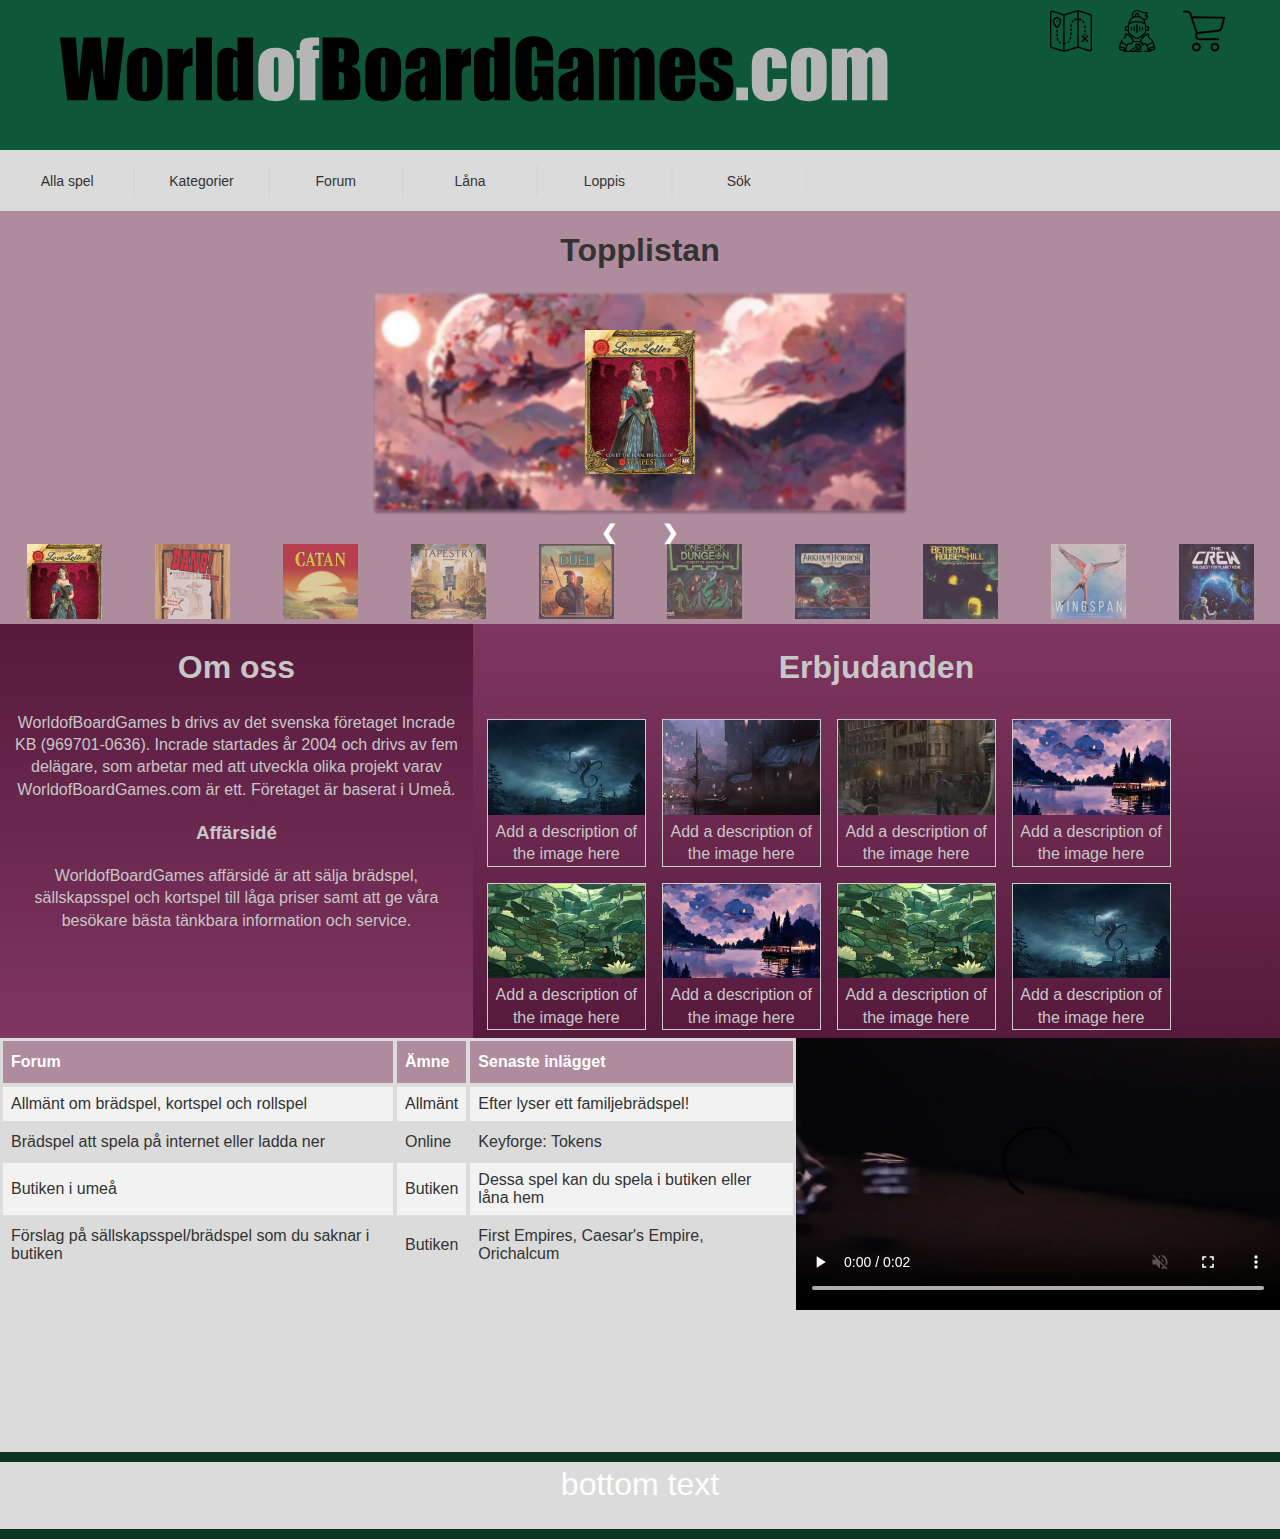
==== commit c512ee00: "Update Index.html" ====
--- a/Index.html
+++ b/Index.html
@@ -169,7 +169,7 @@
             <section class="about">
                 <h1>Om oss</h1> 
                 <p>
-                  WorldofBoardGames drivs av det svenska företaget Incrade KB (969701-0636). Incrade startades år 2004 och drivs av fem delägare, 
+                  WorldofBoardGames b drivs av det svenska företaget Incrade KB (969701-0636). Incrade startades år 2004 och drivs av fem delägare, 
                   som arbetar med att utveckla olika projekt varav WorldofBoardGames.com är ett. Företaget är baserat i Umeå.</p>
                 <h3>Affärsidé</h3>
                 <p>
--- a/Global.css
+++ b/Global.css
@@ -1,4 +1,4 @@
-* { box-sizing: border-box; }
+* { box-sizing: border-box; } 
 html { font-family: Verdana, Geneva, Tahoma, sans-serif; color: #333; }
 body {
     margin: 0;
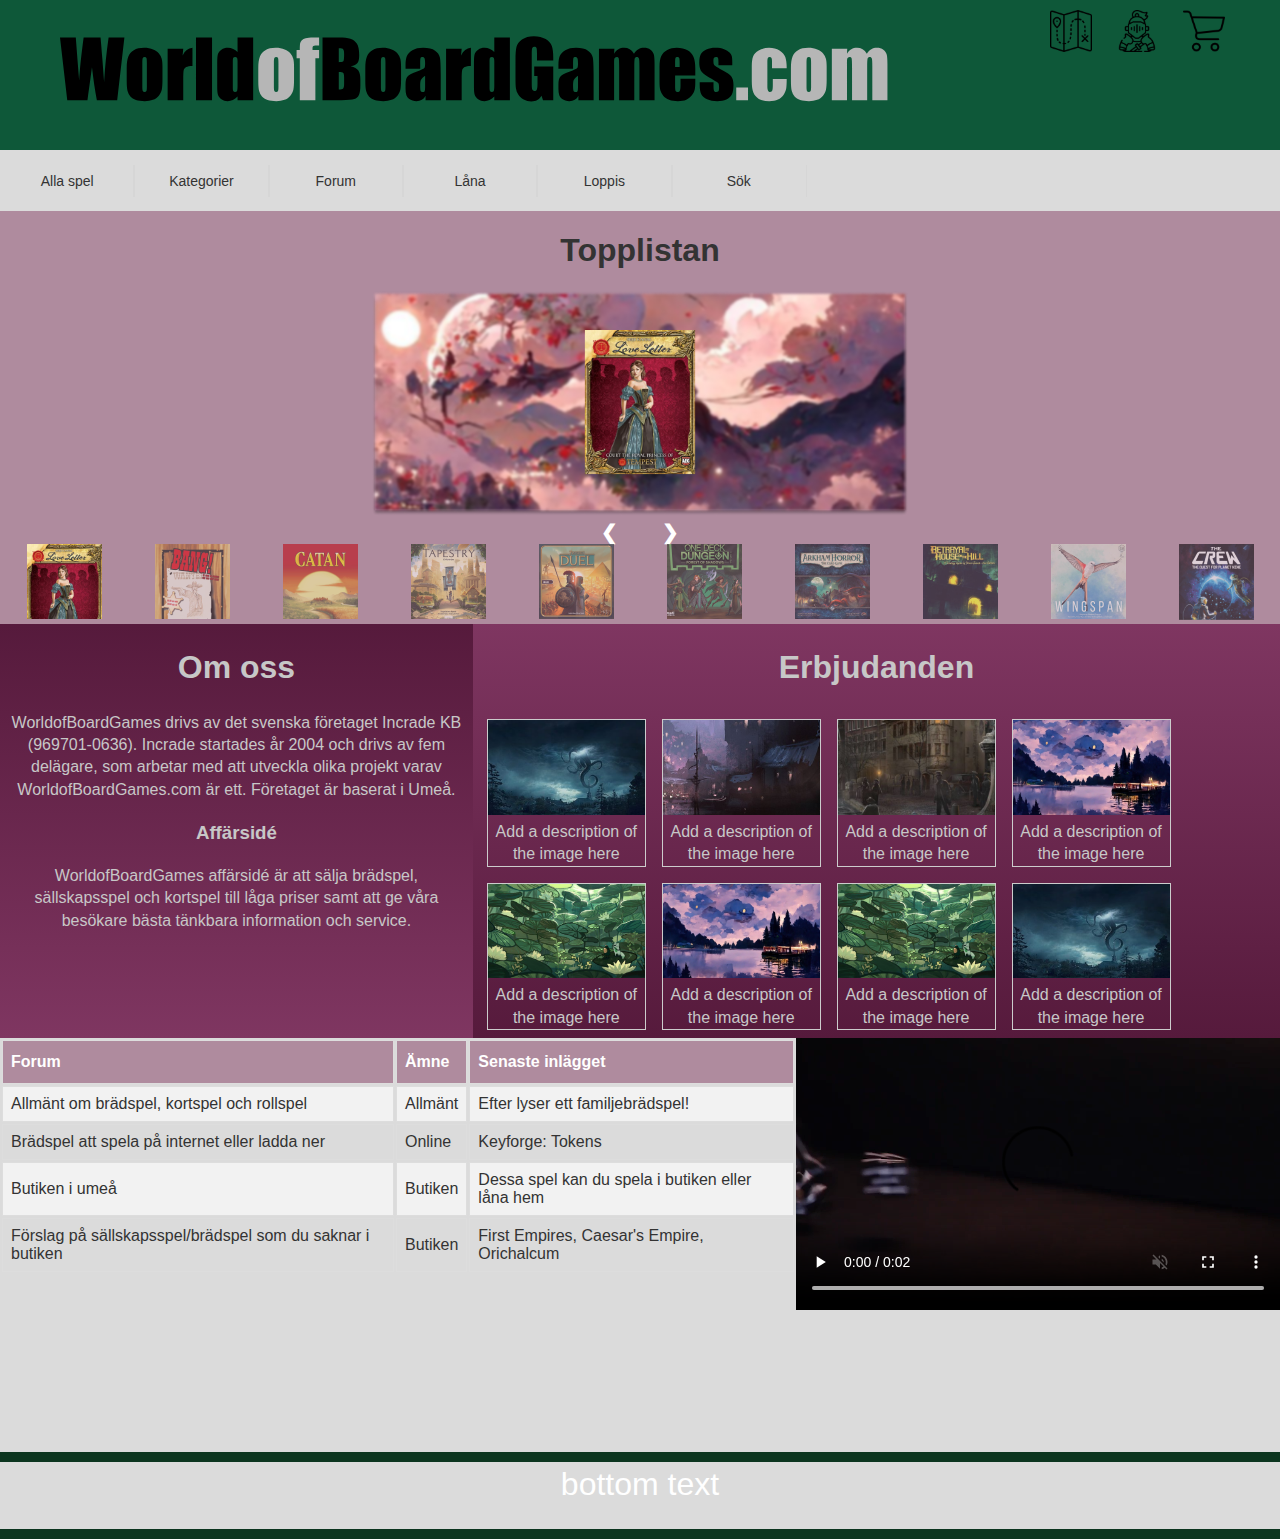
==== commit 3523fc50: "Update Index.html" ====
--- a/Index.html
+++ b/Index.html
@@ -169,7 +169,7 @@
             <section class="about">
                 <h1>Om oss</h1> 
                 <p>
-                  WorldofBoardGames b drivs av det svenska företaget Incrade KB (969701-0636). Incrade startades år 2004 och drivs av fem delägare, 
+                  WorldofBoardGames drivs av det svenska företaget Incrade KB (969701-0636). Incrade startades år 2004 och drivs av fem delägare, 
                   som arbetar med att utveckla olika projekt varav WorldofBoardGames.com är ett. Företaget är baserat i Umeå.</p>
                 <h3>Affärsidé</h3>
                 <p>
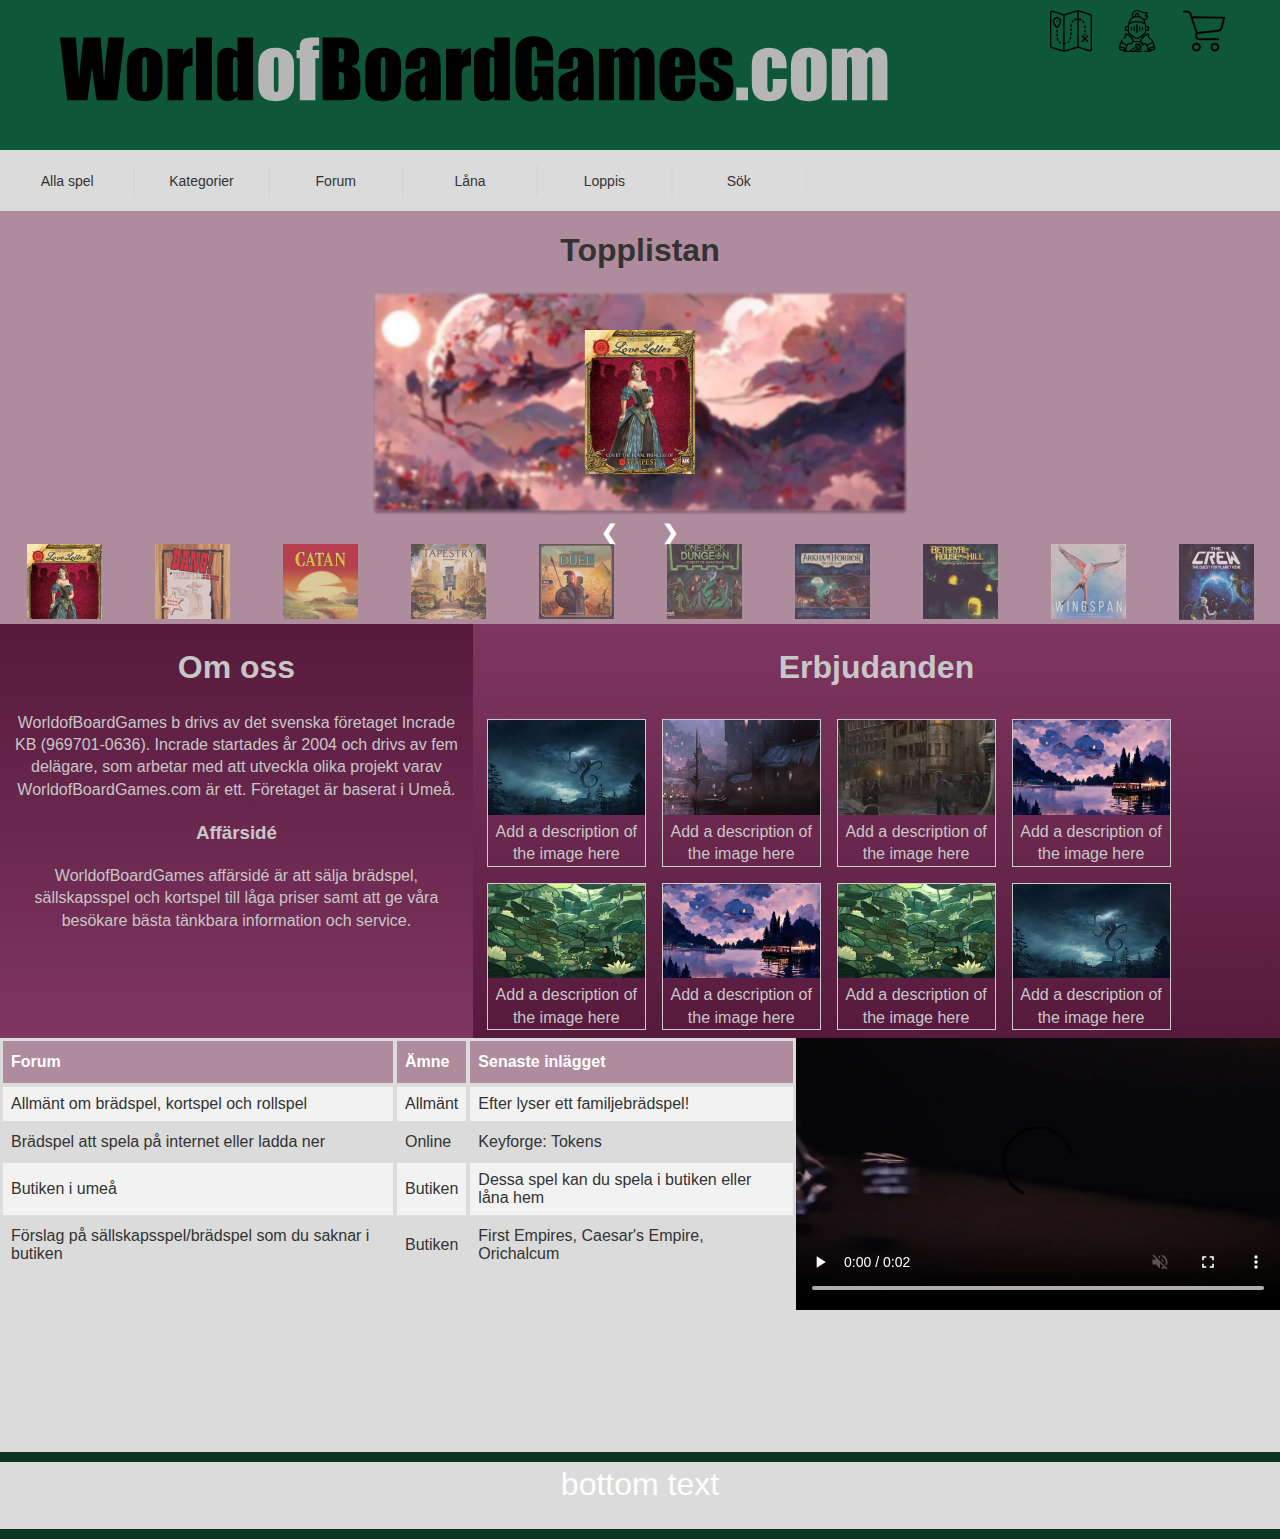
==== commit 9195139f: "bopp" ====
--- a/Index.html
+++ b/Index.html
@@ -169,7 +169,7 @@
             <section class="about">
                 <h1>Om oss</h1> 
                 <p>
-                  WorldofBoardGames drivs av det svenska företaget Incrade KB (969701-0636). Incrade startades år 2004 och drivs av fem delägare, 
+                  WorldofBoardGames b drivs av det svenska företaget Incrade KB (969701-0636). Incrade startades år 2004 och drivs av fem delägare, 
                   som arbetar med att utveckla olika projekt varav WorldofBoardGames.com är ett. Företaget är baserat i Umeå.</p>
                 <h3>Affärsidé</h3>
                 <p>
